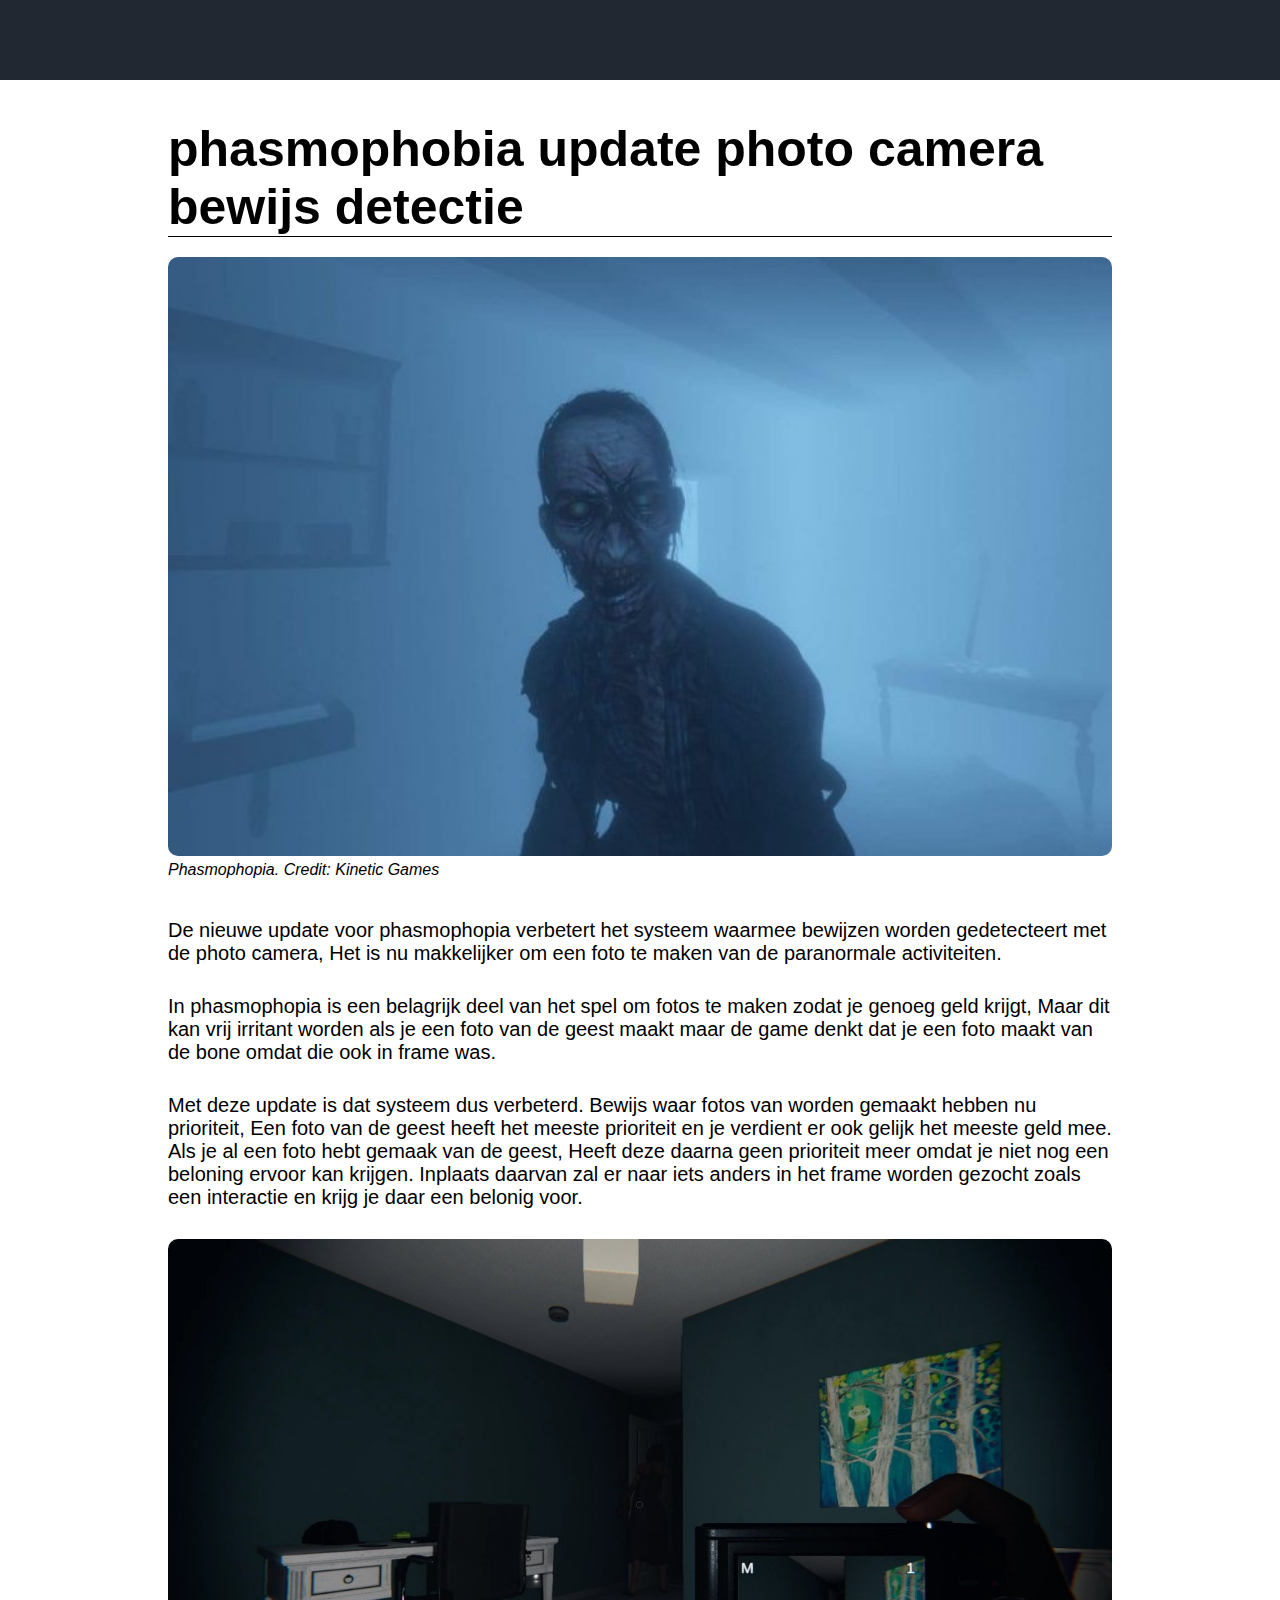
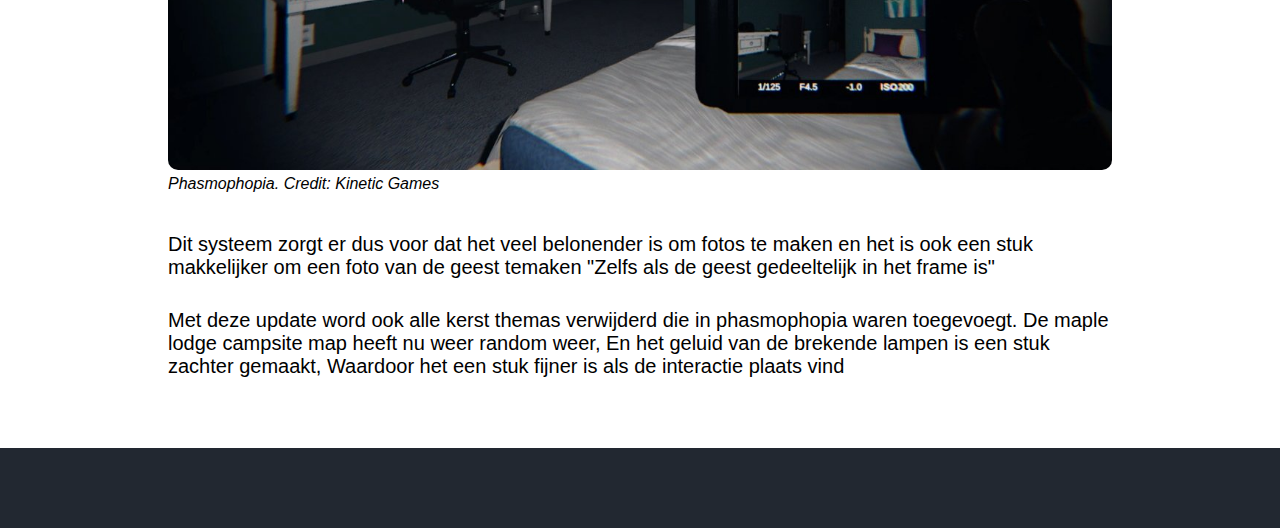
==== phasmo.html @ 51ae38d4 "new blog" ====
<!DOCTYPE html>
<html lang="en">
<head>
    <meta charset="UTF-8">
    <meta http-equiv="X-UA-Compatible" content="IE=edge">
    <meta name="viewport" content="width=device-width, initial-scale=1.0">
    <title>phasmophopia update artikel</title>
    <link rel="stylesheet" href="css/style.css">
</head>
<header>
    
</header>
<body>
    
    <article>
        <h1>phasmophobia update photo camera bewijs detectie</h1>
        <figure>
        <img src="img/phasmophobia@2000x1270-696x442.jpg" alt="foto van een geest">
        <figcaption>Phasmophopia. Credit: Kinetic Games</figcaption>
    </figure>

        <p>
            De nieuwe update voor phasmophopia verbetert het systeem waarmee bewijzen worden gedetecteert met de photo camera,
            Het is nu makkelijker om een foto te maken van de paranormale activiteiten.
        </p>
        <p>
            In phasmophopia is een belagrijk deel van het spel om fotos te maken zodat je genoeg geld krijgt,
            Maar dit kan vrij irritant worden als je een foto van de geest maakt maar de game denkt dat je een foto maakt van de bone omdat die ook in frame was.
        </p>
        <p>
            Met deze update is dat systeem dus verbeterd.
            Bewijs waar fotos van worden gemaakt hebben nu prioriteit,
            Een foto van de geest heeft het meeste prioriteit en je verdient er ook gelijk het meeste geld mee.
            Als je al een foto hebt gemaak van de geest, 
            Heeft deze daarna geen prioriteit meer omdat je niet nog een beloning ervoor kan krijgen.
            Inplaats daarvan zal er naar iets anders in het frame worden gezocht zoals een interactie en krijg je daar een belonig voor.
        </p>
        <figure>
            <img src="img/phasmophobia-new-update-review-3.jpg" alt="iemand die een foto maakt van een geest met een photo camera">
            <figcaption>Phasmophopia. Credit: Kinetic Games</figcaption>
        </figure>
        <p>
            Dit systeem zorgt er dus voor dat het veel belonender is om fotos te maken en het is ook een stuk makkelijker om een foto van de geest temaken 
            "Zelfs als de geest gedeeltelijk in het frame is"
        </p>
        <p>
            Met deze update word ook alle kerst themas verwijderd die in phasmophopia waren toegevoegt. 
            De maple lodge campsite map heeft nu weer random weer, 
            En het geluid van de brekende lampen is een stuk zachter gemaakt, 
            Waardoor het een stuk fijner is als de interactie plaats vind
        </p>
    </article>

    <footer>

    </footer>

    
    
</body>
</html>
---- css/style.css ----
*{
    padding:0;
    margin:0;
    box-sizing: border-box;
}
body{
    font-size: 20px;
    font-family: sans-serif;
}

header{
    background-color: #222831;
    display: block;
    height: 80px;
}

h1{
    font-size: 250%;
    margin-bottom: 20px;
    border-bottom: 1px solid black;

}

article{
    width: 80vw;
    margin: 0 auto;
    padding: 40px;
}

figure{
margin-bottom: 40px;

}

img{
    width: 100%;
    border-radius: 10px;
    transition: 0.3s transform;
}

img:hover{
    transform: scale(1.05);
}
p{
    margin-bottom: 30px;
}

figcaption{
    font-size: 80%;
    font-style: italic;
}

audio{
    display: block;
    margin-top: 20px;
}

a{
    display: block;
}

video{
    width: 100%;
    margin-bottom: 40px;
    border-radius: 5px;
}

footer{
    background-color: #222831;
    display: block;
    height: 80px;
}
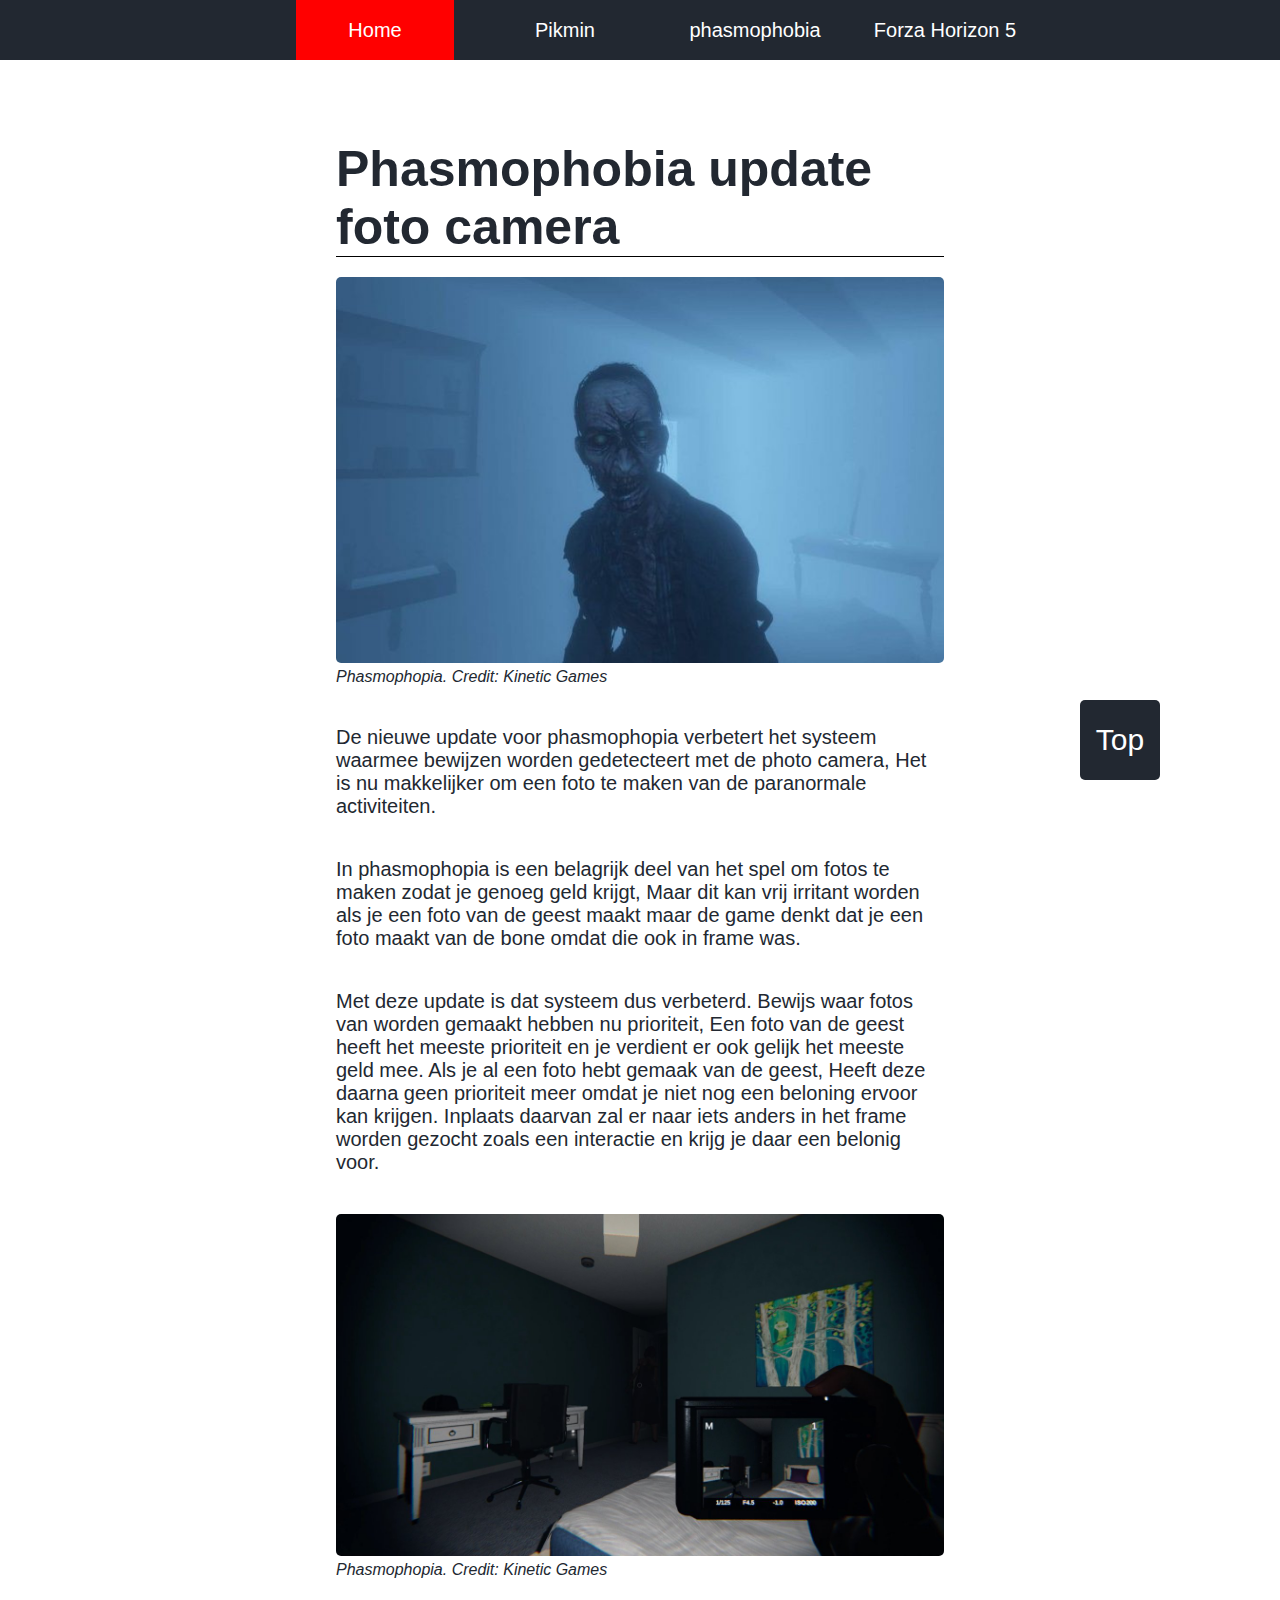
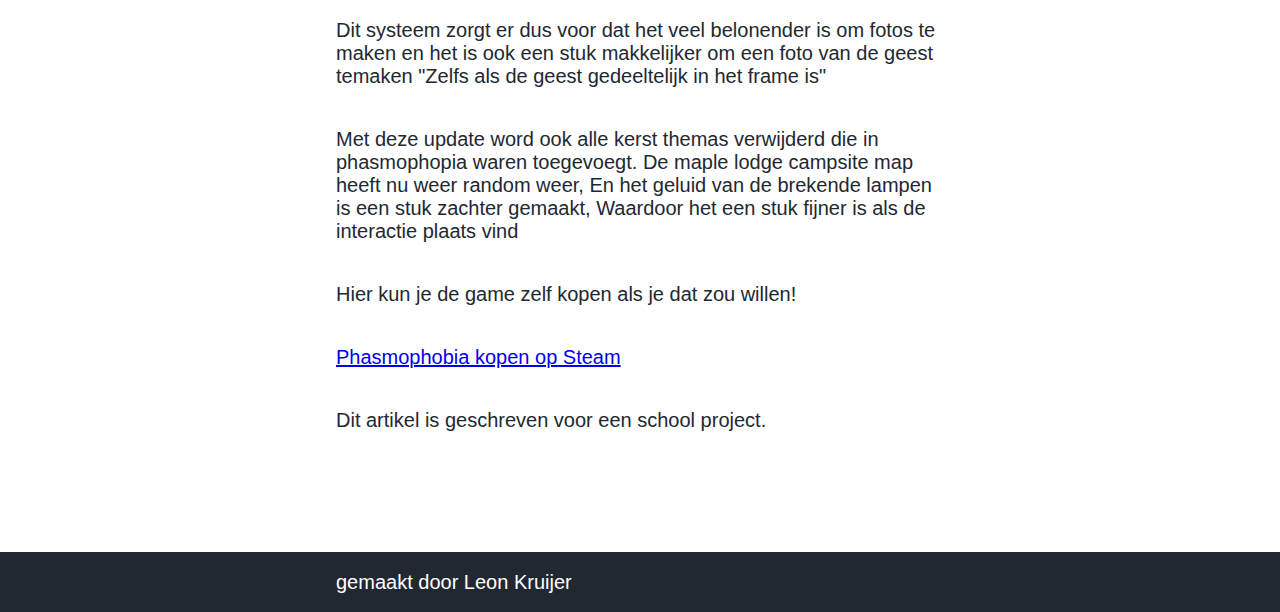
==== commit d7ab5526: "les 5 and new article" ====
--- a/phasmo.html
+++ b/phasmo.html
@@ -8,14 +8,22 @@
     <link rel="stylesheet" href="css/style.css">
 </head>
 <header>
-    
-</header>
+    <nav>
+        <Ul>
+            <li class="active"><a href="home.html">Home</a></li>
+            <li><a href="index.html">Pikmin</a></li>
+            <li><a href="phasmo.html">phasmophobia</a></li>
+            <li><a href="forza.html">Forza Horizon 5</a></li>
+        </Ul>
+    </nav>
+    </header>
 <body>
+    <main>
     
     <article>
-        <h1>phasmophobia update photo camera bewijs detectie</h1>
+        <h1>Phasmophobia update foto camera</h1>
         <figure>
-        <img src="img/phasmophobia@2000x1270-696x442.jpg" alt="foto van een geest">
+        <img class="imgphas" src="img/phasmophobia@2000x1270-696x442.jpg" alt="foto van een geest">
         <figcaption>Phasmophopia. Credit: Kinetic Games</figcaption>
     </figure>
 
@@ -36,7 +44,7 @@
             Inplaats daarvan zal er naar iets anders in het frame worden gezocht zoals een interactie en krijg je daar een belonig voor.
         </p>
         <figure>
-            <img src="img/phasmophobia-new-update-review-3.jpg" alt="iemand die een foto maakt van een geest met een photo camera">
+            <img class="imgphas" src="img/phasmophobia-new-update-review-3.jpg" alt="iemand die een foto maakt van een geest met een photo camera">
             <figcaption>Phasmophopia. Credit: Kinetic Games</figcaption>
         </figure>
         <p>
@@ -49,10 +57,19 @@
             En het geluid van de brekende lampen is een stuk zachter gemaakt, 
             Waardoor het een stuk fijner is als de interactie plaats vind
         </p>
+
+        <p>Hier kun je de game zelf kopen als je dat zou willen!</p>
+        <a href="https://store.steampowered.com/app/739630/Phasmophobia/">Phasmophobia kopen op Steam</a>
+
+        <p></p>
+    
+        <p>Dit artikel is geschreven voor een school project.</p>
+
     </article>
-
+    </main>
+    <a class="top" href="#header">Top</a>
     <footer>
-
+        <P>gemaakt door Leon Kruijer</P>
     </footer>
 
     
--- a/css/style.css
+++ b/css/style.css
@@ -1,72 +1,289 @@
 *{
+    margin:0;
     padding:0;
-    margin:0;
     box-sizing: border-box;
 }
+
+html{
+    scroll-behavior: smooth
+}
+
 body{
     font-size: 20px;
-    font-family: sans-serif;
+    font-family: 'Open Sans', sans-serif; 
+    color: #222831;
+}
+
+main{
+    min-height: 100vh; 
+    padding:40px;
+    margin: 0 auto;
+    max-width:60vw;
+    animation-name: popup;
+    animation-duration: 0.8s;
+    animation-fill-mode: backwards;
+}
+
+
+.homepage{
+   display:flex;
+   flex-direction: row;
+   align-items: center;
+   flex-wrap: wrap;
+   gap:40px;
+   padding:40px;
 }
 
 header{
-    background-color: #222831;
-    display: block;
-    height: 80px;
-}
-
+    height: 60px;
+    width:100%;
+    background: #222831;
+}
+
+nav{
+    width: 60vw;
+    height:100%;
+    margin:0 auto;
+}
+
+nav > ul {
+    list-style: none;
+    display:flex;
+    flex-direction: row;
+    align-items: center;
+    height:100%;
+    justify-content: space-evenly;
+    gap: 2rem;
+    padding-left:40px;
+}
+
+nav > ul > li{
+    width:100%;
+    height:100%;
+}
+
+nav > ul > li > a{
+    width:100%;
+    height:100%;
+    display:block;
+    line-height: 60px;
+    text-align: center;
+}
+
+nav > ul > li > a:visited, nav > ul > li > a:link{
+    color: white;
+    text-decoration: none;
+}
+nav > ul > .active{
+    background:red;
+}
+article{
+    width:100%;
+    margin:0 auto;
+    padding: 40px;
+}
+
+.box{
+    width: 100%;
+    height:400px;
+    padding:0;
+    position:relative;
+}
+
+.box section{
+    position:absolute;
+    top:0;
+    left:0;
+    width:100%;
+    height:100%;
+    background:linear-gradient(transparent,60%,black);
+    color:white;
+    border-radius:50px;
+    display:flex;
+    align-items: flex-start;
+    justify-content: flex-end;
+    flex-direction: column;
+    padding:40px;
+    flex-shrink: 0;
+}
+
+.box  section > p {
+    margin-bottom:0;
+}
+
+.box:nth-of-type(3){
+    justify-self: flex-start;
+}
+
+.box > figure{
+    height:100%;
+    width:100%;
+    margin-bottom:0;
+}
+
+.box img{
+    object-fit: cover;
+    background-position: left;
+    border-radius:50px;
+}
+
+.box img:hover{
+    transform:none;
+}
+
+
+figure{
+    width:100%;
+    height:100%;
+    margin-bottom: 40px;
+    overflow: hidden;
+}
+
+figcaption{
+    font-style: italic;
+    font-size: 80%;
+}
+
+img{
+    width: 100%;
+    height:100%;
+    border-radius: 5px;
+    transition:0.2s transform;
+}
+
+img:hover{
+    transform:scale(1.05);
+}
+
+.homepage > h1{
+    width:100%;
+}
 h1{
     font-size: 250%;
-    margin-bottom: 20px;
+    margin-bottom:20px;
     border-bottom: 1px solid black;
-
-}
-
-article{
-    width: 80vw;
+}
+
+p{
+    margin-bottom: 40px;
+}
+
+footer{
+    width:100%;
+    height:60px;
+    background:#222831;
+    color: white;
+    display:flex;
+    align-items: center;
+}
+
+footer > p{
+    width:60vw;
     margin: 0 auto;
-    padding: 40px;
-}
-
-figure{
-margin-bottom: 40px;
-
-}
-
-img{
-    width: 100%;
-    border-radius: 10px;
-    transition: 0.3s transform;
-}
-
-img:hover{
-    transform: scale(1.05);
-}
-p{
-    margin-bottom: 30px;
-}
-
-figcaption{
-    font-size: 80%;
-    font-style: italic;
+    padding-left:80px;
 }
 
 audio{
+    margin-top: 20px;
     display: block;
+}
+
+video{
+    width:100%;
+    border-radius: 5px;
     margin-top: 20px;
-}
-
-a{
-    display: block;
-}
-
-video{
-    width: 100%;
-    margin-bottom: 40px;
+
+}
+
+.top{
+    font-family:sans-serif;
+    width:80px;
+    height:80px;
+    background:#222831;;
+    color: white;
+    font-size: 150%;
+    display:flex;
+    justify-content: center;
+    align-items: center;
+    border:none;
+    position:fixed;
+    bottom:120px;
+    right:120px;
     border-radius: 5px;
-}
-
-footer{
-    background-color: #222831;
-    display: block;
-    height: 80px;
+    text-decoration: none;
+}
+
+@keyframes popup {
+    from{
+        opacity:0;
+        transform: translateY(20px);
+    }
+    to{
+        opacity:1;
+        transform: translateY(0);
+
+    }
+}
+
+@media screen and (max-width:1000px) {
+    main{
+        max-width:80vw;
+
+    }
+    footer > p{
+        width:80vw;
+    }   
+    img:hover{
+        transform:none;
+    }
+    .top{
+        bottom:20px;
+        right:20px;
+        width:60px;
+        height:60px;
+    }
+
+    header{
+        height:auto;
+    }
+    nav{
+        width: 100%;
+    }
+    
+    nav > ul {
+        display:block;
+        height:100%;
+        width:100%;
+        padding-left: 0;
+    }
+    
+    nav > ul > li{
+        width:100%;
+        text-align: center;
+        height:80px;
+    }
+    
+    nav > ul > li > a{
+        line-height: 80px;
+    }
+}
+
+@media screen and (max-width:600px) {
+    body{
+        font-size: 16px;
+    }
+
+    h1{
+        font-size: 180%;
+    }
+
+    main{
+        max-width:100vw;
+        padding:20px;
+    }
+
+    footer > p{
+        width:100vw;
+        padding-left:60px;
+    }   
 }